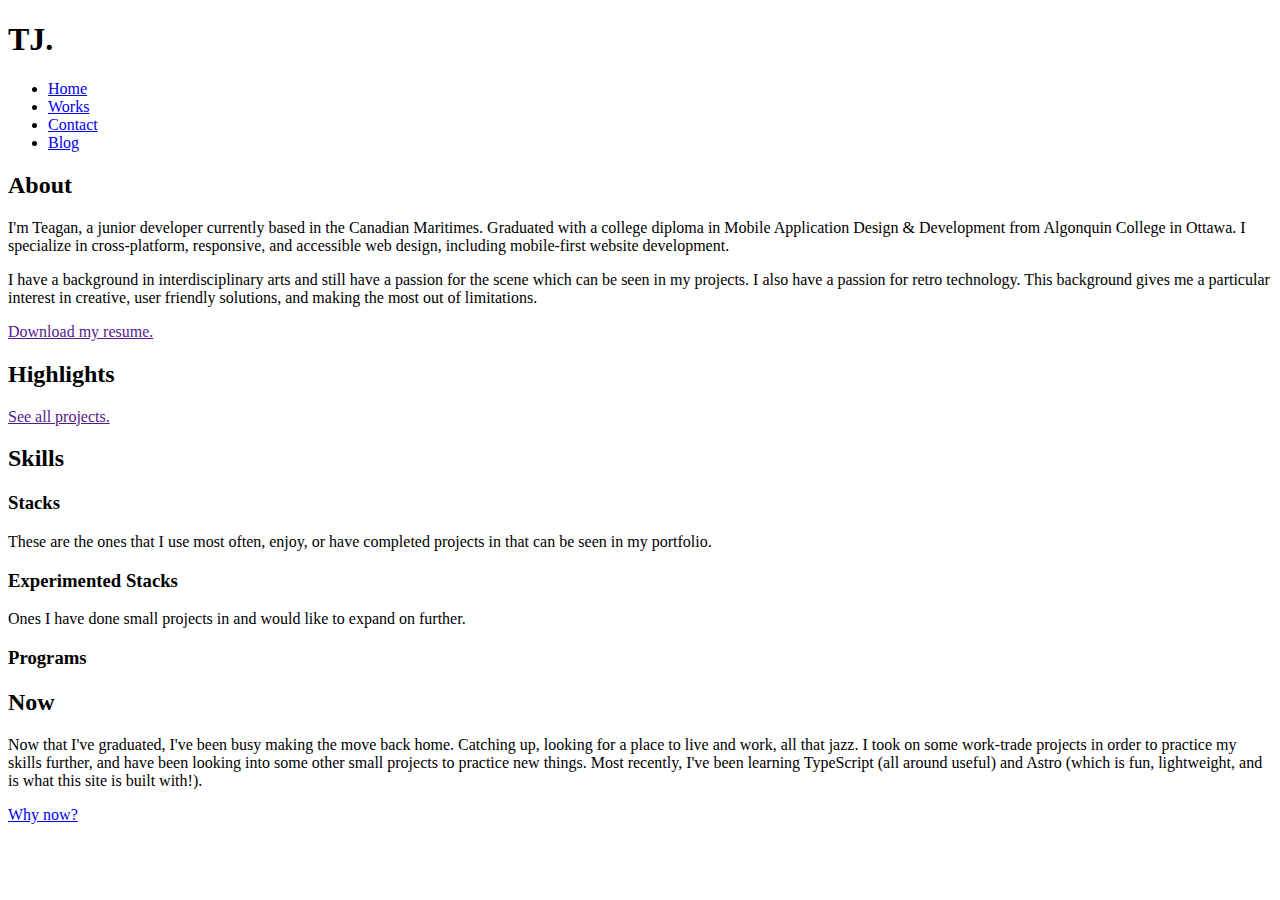
==== index.html @ 7b863f2d "initial commit" ====
<!DOCTYPE html>
<html lang="en">
<head>
  <meta charset="UTF-8">
  <meta name="viewport" content="width=device-width, initial-scale=1.0">
  <script src="/scripts/customElements.js" defer></script>
  <!-- <script src="/scripts/main.js" defer></script> -->
  <title>Teagan Clayton</title>
</head>
<body>

  <header></header>
  <app-header></app-header>
  <!-- <?php include "./header.html" ?> -->

  <section id="about">
    <h2>About</h2>
    <p>I'm Teagan, a junior developer currently based in the Canadian Maritimes. Graduated with a college diploma in Mobile Application Design & Development from Algonquin College in Ottawa. I specialize in cross-platform, responsive, and accessible web design, including mobile-first website development.</p>
    <p>I have a background in interdisciplinary arts and still have a passion for the scene which can be seen in my projects. I also have a passion for retro technology. This background gives me a particular interest in creative, user friendly solutions, and making the most out of limitations.</p>
    <p><a href="">Download my resume.</a></p>
  </section>

  <section id="highlights">
    <h2>Highlights</h2>
    <div class="gallery"></div>
    <p><a href="">See all projects.</a></p>
  </section>

  <section id="skills">
    <h2>Skills</h2>
    <h3>Stacks</h3>
    <p>These are the ones that I use most often, enjoy, or have completed projects in that can be seen in my portfolio.</p>
    <div class="icon-gallery"></div>
    <h3>Experimented Stacks</h3>
    <p>Ones I have done small projects in and would like to expand on further.</p>
    <div class="icon-gallery"></div>
    <h3>Programs</h3>
    <div class="icon-gallery"></div>
  </section>

  <section id="now">
    <h2>Now</h2>
    <p>Now that I've graduated, I've been busy making the move back home. Catching up, looking for a place to live and work, all that jazz. I took on some work-trade projects in order to practice my skills further, and have been looking into some other small projects to practice new things. Most recently, I've been learning TypeScript (all around useful) and Astro (which is fun, lightweight, and is what this site is built with!).</p>
    <p><a href="https://nownownow.com/about">Why now?</a></p>
  </section>

  <footer></footer>

</body>
</html>
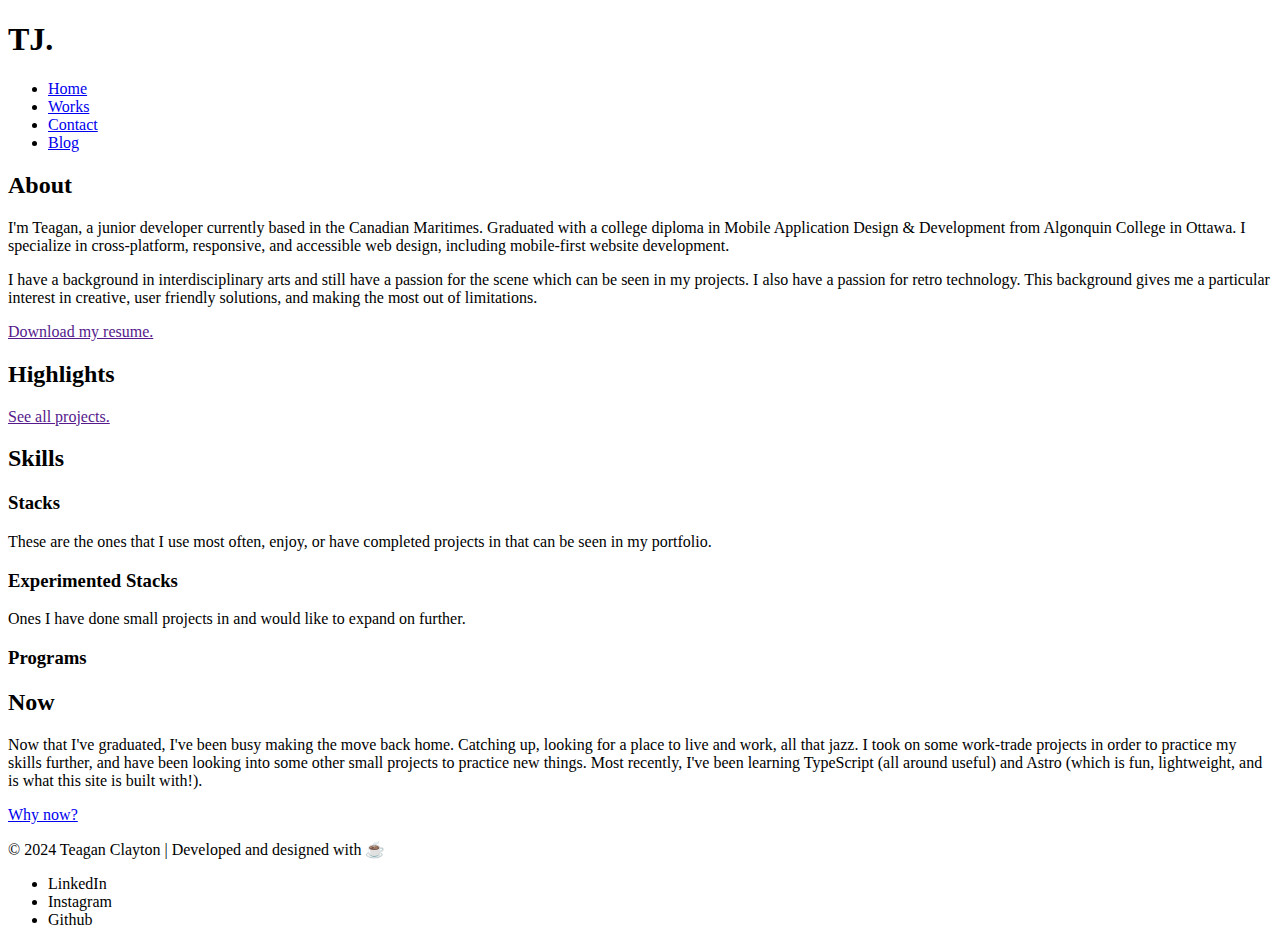
==== commit 061affd9: "add CORS, change fetching to one function" ====
--- a/index.html
+++ b/index.html
@@ -3,15 +3,14 @@
 <head>
   <meta charset="UTF-8">
   <meta name="viewport" content="width=device-width, initial-scale=1.0">
-  <script src="/scripts/customElements.js" defer></script>
-  <!-- <script src="/scripts/main.js" defer></script> -->
+  <meta http-equiv="Content-Security-Policy" content="default-src 'self'; script-src 'self'; style-src 'self';">
+  <link rel="stylesheet" href="/styles.css">
+  <script src="/scripts/main.js" defer></script>
   <title>Teagan Clayton</title>
 </head>
 <body>
 
-  <header></header>
-  <app-header></app-header>
-  <!-- <?php include "./header.html" ?> -->
+  <header id="header"></header>
 
   <section id="about">
     <h2>About</h2>
@@ -44,7 +43,7 @@
     <p><a href="https://nownownow.com/about">Why now?</a></p>
   </section>
 
-  <footer></footer>
+  <footer id="footer"></footer>
 
 </body>
 </html>
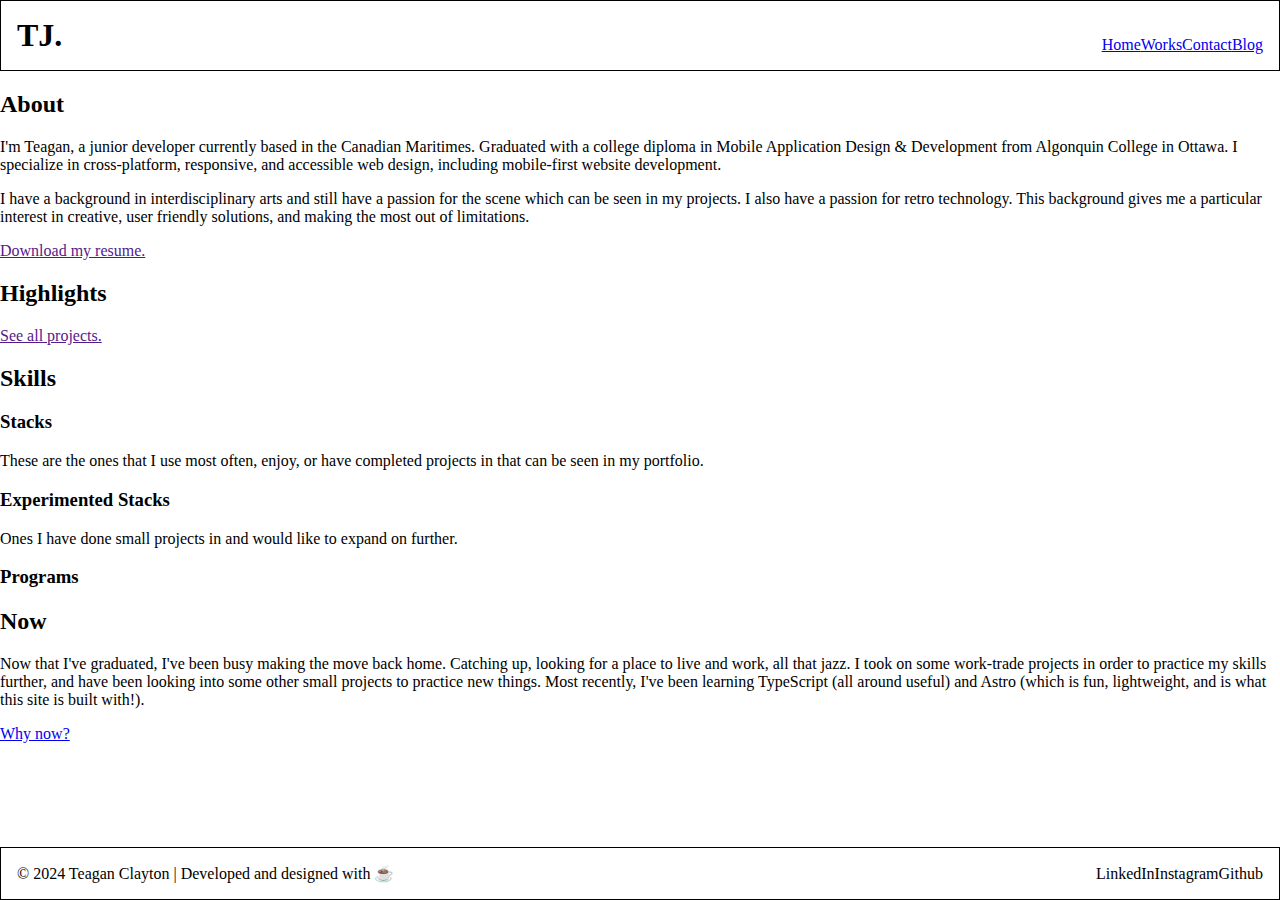
==== commit def8a6b3: "Set up grid layout" ====
--- a/index.html
+++ b/index.html
@@ -4,46 +4,42 @@
   <meta charset="UTF-8">
   <meta name="viewport" content="width=device-width, initial-scale=1.0">
   <meta http-equiv="Content-Security-Policy" content="default-src 'self'; script-src 'self'; style-src 'self';">
-  <link rel="stylesheet" href="/styles.css">
+  <link rel="stylesheet" href="/main.css">
   <script src="/scripts/main.js" defer></script>
   <title>Teagan Clayton</title>
 </head>
 <body>
-
-  <header id="header"></header>
-
-  <section id="about">
-    <h2>About</h2>
-    <p>I'm Teagan, a junior developer currently based in the Canadian Maritimes. Graduated with a college diploma in Mobile Application Design & Development from Algonquin College in Ottawa. I specialize in cross-platform, responsive, and accessible web design, including mobile-first website development.</p>
-    <p>I have a background in interdisciplinary arts and still have a passion for the scene which can be seen in my projects. I also have a passion for retro technology. This background gives me a particular interest in creative, user friendly solutions, and making the most out of limitations.</p>
-    <p><a href="">Download my resume.</a></p>
-  </section>
-
-  <section id="highlights">
-    <h2>Highlights</h2>
-    <div class="gallery"></div>
-    <p><a href="">See all projects.</a></p>
-  </section>
-
-  <section id="skills">
-    <h2>Skills</h2>
-    <h3>Stacks</h3>
-    <p>These are the ones that I use most often, enjoy, or have completed projects in that can be seen in my portfolio.</p>
-    <div class="icon-gallery"></div>
-    <h3>Experimented Stacks</h3>
-    <p>Ones I have done small projects in and would like to expand on further.</p>
-    <div class="icon-gallery"></div>
-    <h3>Programs</h3>
-    <div class="icon-gallery"></div>
-  </section>
-
-  <section id="now">
-    <h2>Now</h2>
-    <p>Now that I've graduated, I've been busy making the move back home. Catching up, looking for a place to live and work, all that jazz. I took on some work-trade projects in order to practice my skills further, and have been looking into some other small projects to practice new things. Most recently, I've been learning TypeScript (all around useful) and Astro (which is fun, lightweight, and is what this site is built with!).</p>
-    <p><a href="https://nownownow.com/about">Why now?</a></p>
-  </section>
-
-  <footer id="footer"></footer>
+    <header id="header"></header>
+    <main class="container">
+      <section id="about">
+        <h2>About</h2>
+        <p>I'm Teagan, a junior developer currently based in the Canadian Maritimes. Graduated with a college diploma in Mobile Application Design & Development from Algonquin College in Ottawa. I specialize in cross-platform, responsive, and accessible web design, including mobile-first website development.</p>
+        <p>I have a background in interdisciplinary arts and still have a passion for the scene which can be seen in my projects. I also have a passion for retro technology. This background gives me a particular interest in creative, user friendly solutions, and making the most out of limitations.</p>
+        <p><a href="">Download my resume.</a></p>
+      </section>
+      <section id="highlights">
+        <h2>Highlights</h2>
+        <div class="gallery"></div>
+        <p><a href="">See all projects.</a></p>
+      </section>
+      <section id="skills">
+        <h2>Skills</h2>
+        <h3>Stacks</h3>
+        <p>These are the ones that I use most often, enjoy, or have completed projects in that can be seen in my portfolio.</p>
+        <div class="icon-gallery"></div>
+        <h3>Experimented Stacks</h3>
+        <p>Ones I have done small projects in and would like to expand on further.</p>
+        <div class="icon-gallery"></div>
+        <h3>Programs</h3>
+        <div class="icon-gallery"></div>
+      </section>
+      <section id="now">
+        <h2>Now</h2>
+        <p>Now that I've graduated, I've been busy making the move back home. Catching up, looking for a place to live and work, all that jazz. I took on some work-trade projects in order to practice my skills further, and have been looking into some other small projects to practice new things. Most recently, I've been learning TypeScript (all around useful) and Astro (which is fun, lightweight, and is what this site is built with!).</p>
+        <p><a href="https://nownownow.com/about">Why now?</a></p>
+      </section>
+    </main>
+    <footer id="footer"></footer>
 
 </body>
 </html>
--- a/main.css
+++ b/main.css
@@ -0,0 +1,44 @@
+* {
+  box-sizing: border-box;
+}
+
+body {
+  padding: 0;
+  margin: 0;
+  min-height: 100vh;
+  width: 100%;
+
+  display: grid;
+  grid-template-rows: auto 1fr auto;
+  grid-template-areas:
+  "header"
+  "main"
+  "footer";
+}
+
+/* HEADER */
+
+header, 
+footer {
+  display: flex;
+  flex-direction: row;
+  justify-content: space-between;
+  align-items: flex-end;
+
+  padding: 1em;
+  border: 1px solid black;
+}
+
+header h1 {
+  margin: 0;
+}
+
+header ul, 
+footer ul {
+  list-style: none;
+  display: flex;
+  flex-direction: row;
+  margin: 0;
+}
+
+/* FOOTER */
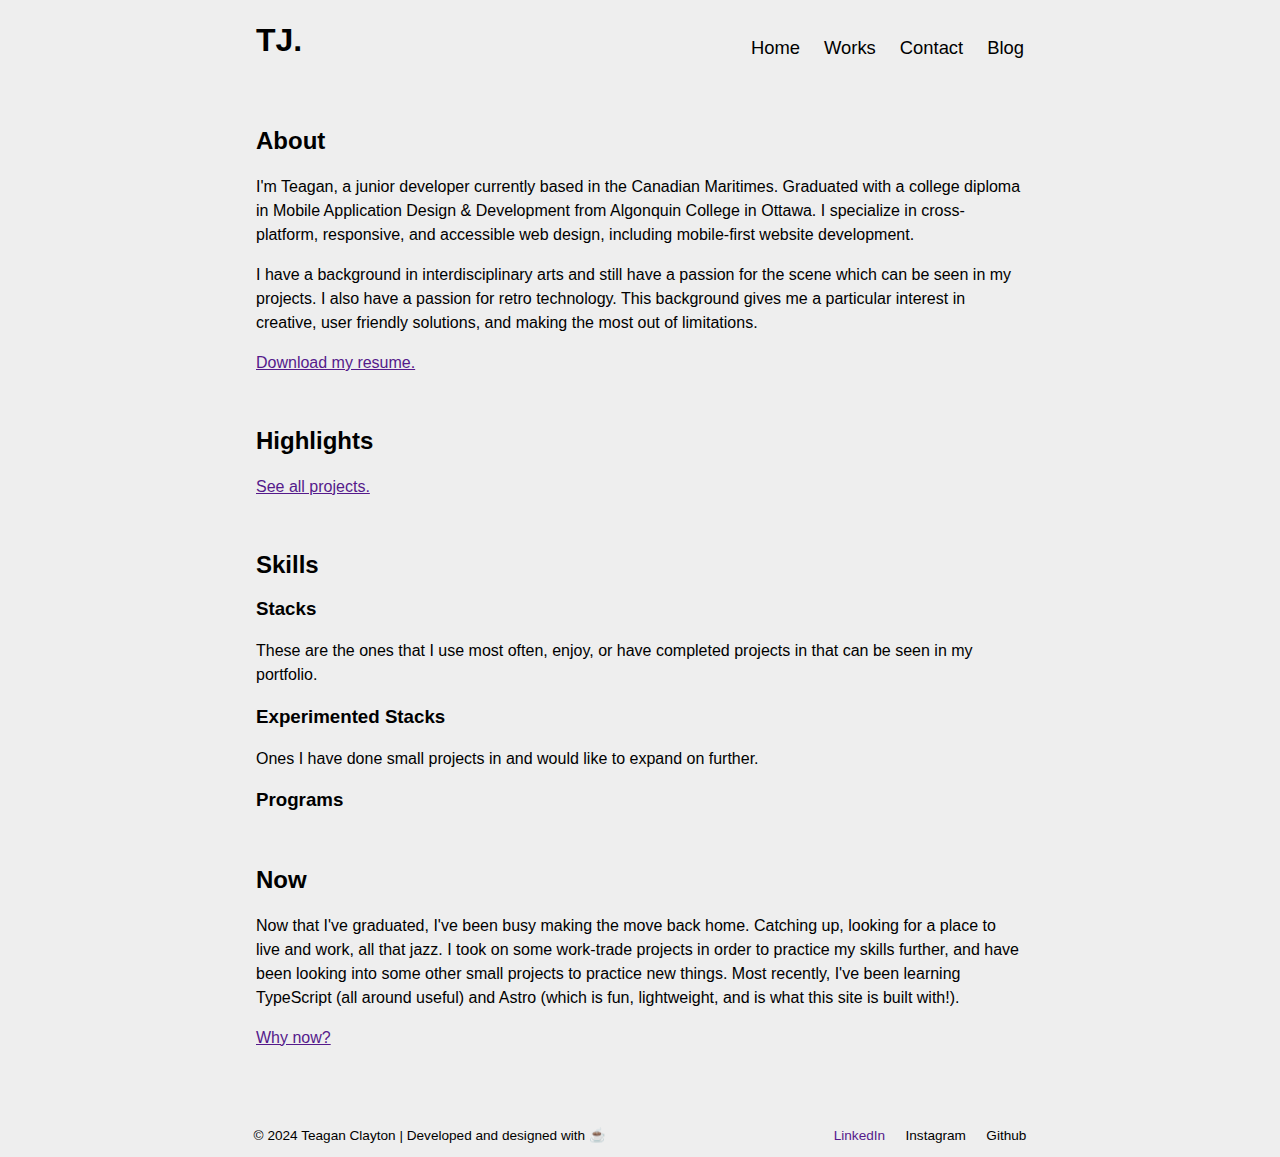
==== commit 83b72390: "Update layout and design" ====
--- a/index.html
+++ b/index.html
@@ -4,12 +4,16 @@
   <meta charset="UTF-8">
   <meta name="viewport" content="width=device-width, initial-scale=1.0">
   <meta http-equiv="Content-Security-Policy" content="default-src 'self'; script-src 'self'; style-src 'self';">
+  
+  <link rel="preconnect" href="https://fonts.googleapis.com">
+  <link rel="preconnect" href="https://fonts.gstatic.com" crossorigin>
+  <link href="https://fonts.googleapis.com/css2?family=Open+Sans:ital,wght@0,300..800;1,300..800&display=swap" rel="stylesheet">
   <link rel="stylesheet" href="/main.css">
   <script src="/scripts/main.js" defer></script>
   <title>Teagan Clayton</title>
 </head>
 <body>
-    <header id="header"></header>
+    <header id="header" class="container"></header>
     <main class="container">
       <section id="about">
         <h2>About</h2>
@@ -39,7 +43,7 @@
         <p><a href="https://nownownow.com/about">Why now?</a></p>
       </section>
     </main>
-    <footer id="footer"></footer>
+    <footer id="footer" class="container"></footer>
 
 </body>
 </html>
--- a/main.css
+++ b/main.css
@@ -1,5 +1,18 @@
 * {
   box-sizing: border-box;
+  font-family: "Open Sans", sans-serif;
+}
+
+:root {
+  --bg-color: #eee;
+  --main-highlight: #551a8b;
+  --main-highlight-dark: #1e003a;
+  --screen-width: 800px;
+}
+
+p {
+  font-size: 16px;
+  line-height: 1.5;
 }
 
 body {
@@ -7,38 +20,103 @@
   margin: 0;
   min-height: 100vh;
   width: 100%;
+  background-color: var(--bg-color);
+  overflow-y: scroll;
 
   display: grid;
   grid-template-rows: auto 1fr auto;
+  place-content: center;
   grid-template-areas:
-  "header"
-  "main"
-  "footer";
+    "header"
+    "main"
+    "footer";
+}
+
+a {
+  color: var(--main-highlight);
+}
+
+a:hover {
+  color: var(--main-highlight-dark);
+}
+
+.container {
+  width: auto;
+  padding: 1em 1em;
+}
+
+/* SECTIONS */
+section {
+  padding-top: 1em;
 }
 
 /* HEADER */
 
-header, 
+header,
 footer {
   display: flex;
-  flex-direction: row;
+  flex-direction: column;
   justify-content: space-between;
-  align-items: flex-end;
-
-  padding: 1em;
-  border: 1px solid black;
+  align-items: center;
+  min-height: 75px;
 }
 
 header h1 {
   margin: 0;
 }
 
-header ul, 
+header ul,
 footer ul {
   list-style: none;
   display: flex;
   flex-direction: row;
   margin: 0;
+  padding-left: 0;
 }
 
+header ul li,
+footer ul li {
+  margin-left: 1.5em;
+}
+
+header ul li a {
+  font-size: 1.15rem;
+  color: black;
+}
+
+header ul li:nth-of-type(1),
+footer ul li:nth-of-type(1) {
+  margin-left: 0;
+}
+
+header ul li a,
+footer ul li a {
+  text-decoration: none;
+}
+
+header ul li a:hover,
+footer ul li a:hover {
+  font-weight: bolder;
+  border-bottom: 2px solid black;
+}
+
+
 /* FOOTER */
+footer {
+  font-size: 0.85rem;
+}
+
+/* MOBILE */
+@media only screen and (min-width: 500px) {
+  header,
+  footer {
+    flex-direction: row;
+    align-items: flex-end;
+  }
+}
+
+@media only screen and (min-width: 800px) {
+  .container {
+    width: 800px;
+  }
+}
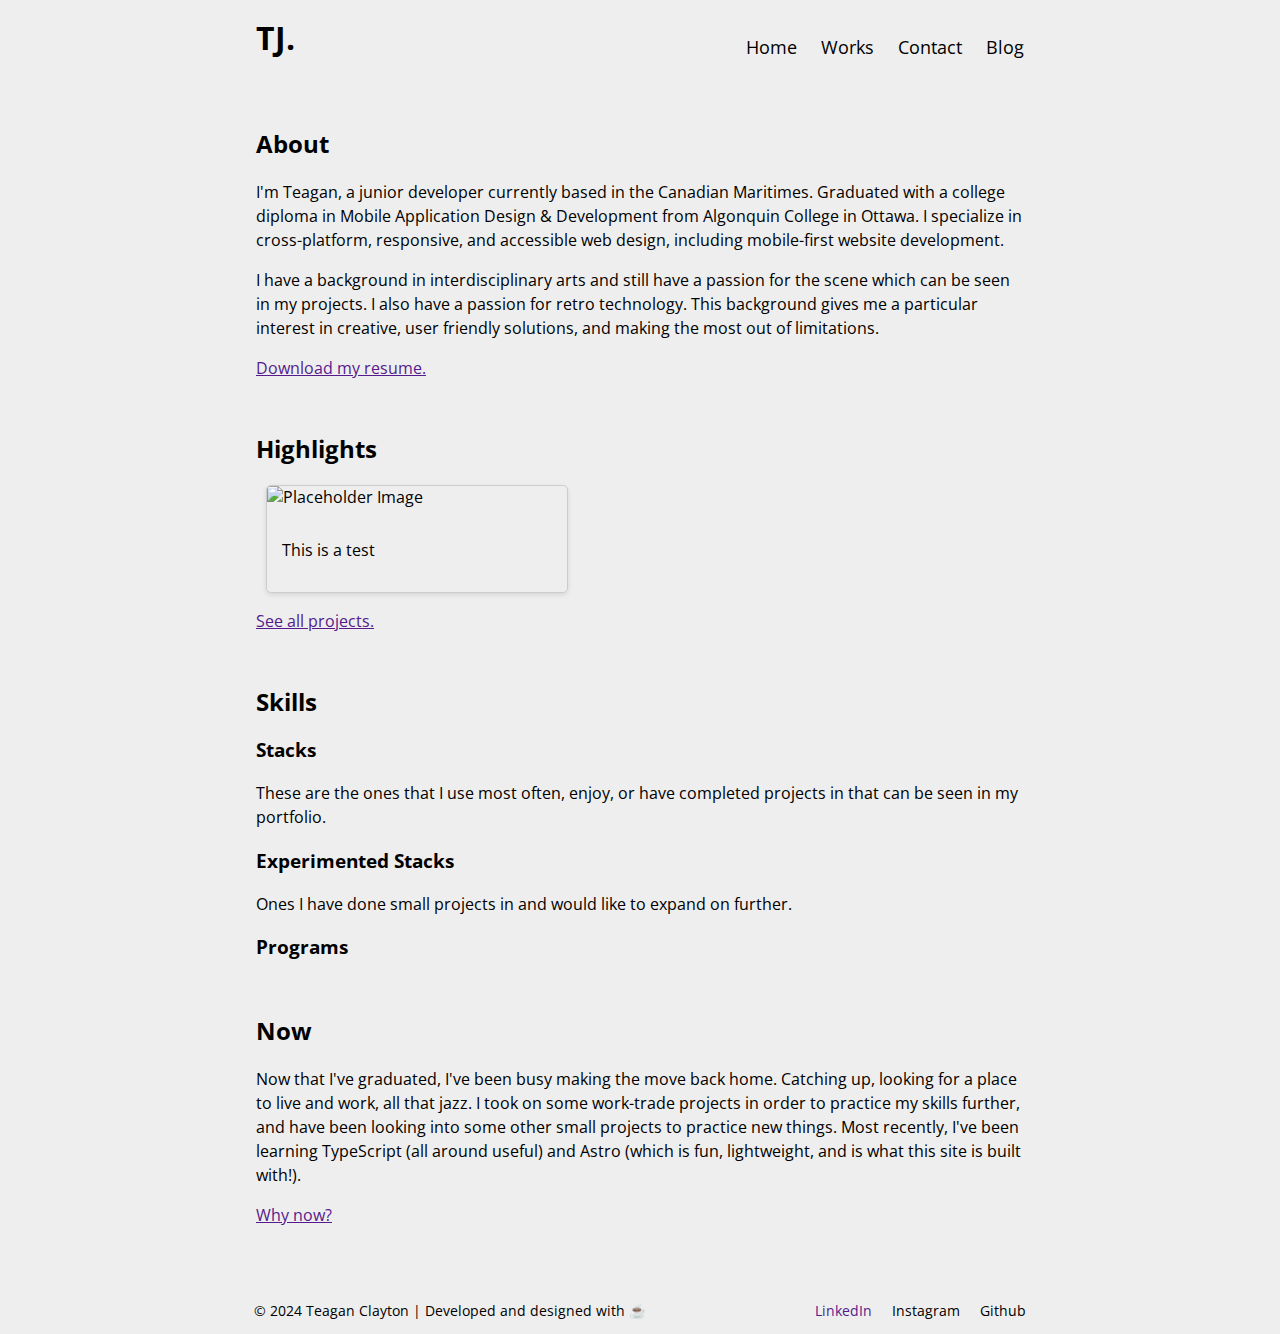
==== commit e7c4efb5: "Add custom card" ====
--- a/index.html
+++ b/index.html
@@ -3,13 +3,16 @@
 <head>
   <meta charset="UTF-8">
   <meta name="viewport" content="width=device-width, initial-scale=1.0">
-  <meta http-equiv="Content-Security-Policy" content="default-src 'self'; script-src 'self'; style-src 'self';">
+  <!-- <meta http-equiv="Content-Security-Policy" content="default-src 'self'; script-src 'self'; style-src 'self';"> -->
   
   <link rel="preconnect" href="https://fonts.googleapis.com">
   <link rel="preconnect" href="https://fonts.gstatic.com" crossorigin>
   <link href="https://fonts.googleapis.com/css2?family=Open+Sans:ital,wght@0,300..800;1,300..800&display=swap" rel="stylesheet">
-  <link rel="stylesheet" href="/main.css">
+  <link rel="stylesheet" href="/styles/main.css">
+
+  <script src="/scripts/customElements.js"></script>
   <script src="/scripts/main.js" defer></script>
+
   <title>Teagan Clayton</title>
 </head>
 <body>
@@ -23,7 +26,13 @@
       </section>
       <section id="highlights">
         <h2>Highlights</h2>
-        <div class="gallery"></div>
+        <div class="gallery">
+          <highlight-card 
+            image-src="https://via.placeholder.com/400x200" 
+            alt="Placeholder Image" 
+            text="This is a test">
+          </highlight-card>
+        </div>
         <p><a href="">See all projects.</a></p>
       </section>
       <section id="skills">
--- a/styles/main.css
+++ b/styles/main.css
@@ -0,0 +1,122 @@
+* {
+  box-sizing: border-box;
+  font-family: "Open Sans", sans-serif;
+}
+
+:root {
+  --bg-color: #eee;
+  --main-highlight: #551a8b;
+  --main-highlight-dark: #1e003a;
+  --screen-width: 800px;
+}
+
+p {
+  font-size: 16px;
+  line-height: 1.5;
+}
+
+body {
+  padding: 0;
+  margin: 0;
+  min-height: 100vh;
+  width: 100%;
+  background-color: var(--bg-color);
+  overflow-y: scroll;
+
+  display: grid;
+  grid-template-rows: auto 1fr auto;
+  place-content: center;
+  grid-template-areas:
+    "header"
+    "main"
+    "footer";
+}
+
+a {
+  color: var(--main-highlight);
+}
+
+a:hover {
+  color: var(--main-highlight-dark);
+}
+
+.container {
+  width: auto;
+  padding: 1em 1em;
+}
+
+/* SECTIONS */
+section {
+  padding-top: 1em;
+}
+
+/* HEADER */
+
+header,
+footer {
+  display: flex;
+  flex-direction: column;
+  justify-content: space-between;
+  align-items: center;
+  min-height: 75px;
+}
+
+header h1 {
+  margin: 0;
+}
+
+header ul,
+footer ul {
+  list-style: none;
+  display: flex;
+  flex-direction: row;
+  margin: 0;
+  padding-left: 0;
+}
+
+header ul li,
+footer ul li {
+  margin-left: 1.5em;
+}
+
+header ul li a {
+  font-size: 1.15rem;
+  color: black;
+}
+
+header ul li:nth-of-type(1),
+footer ul li:nth-of-type(1) {
+  margin-left: 0;
+}
+
+header ul li a,
+footer ul li a {
+  text-decoration: none;
+}
+
+header ul li a:hover,
+footer ul li a:hover {
+  font-weight: bolder;
+  border-bottom: 2px solid black;
+}
+
+
+/* FOOTER */
+footer {
+  font-size: 0.85rem;
+}
+
+/* MOBILE */
+@media only screen and (min-width: 500px) {
+  header,
+  footer {
+    flex-direction: row;
+    align-items: flex-end;
+  }
+}
+
+@media only screen and (min-width: 800px) {
+  .container {
+    width: 800px;
+  }
+}
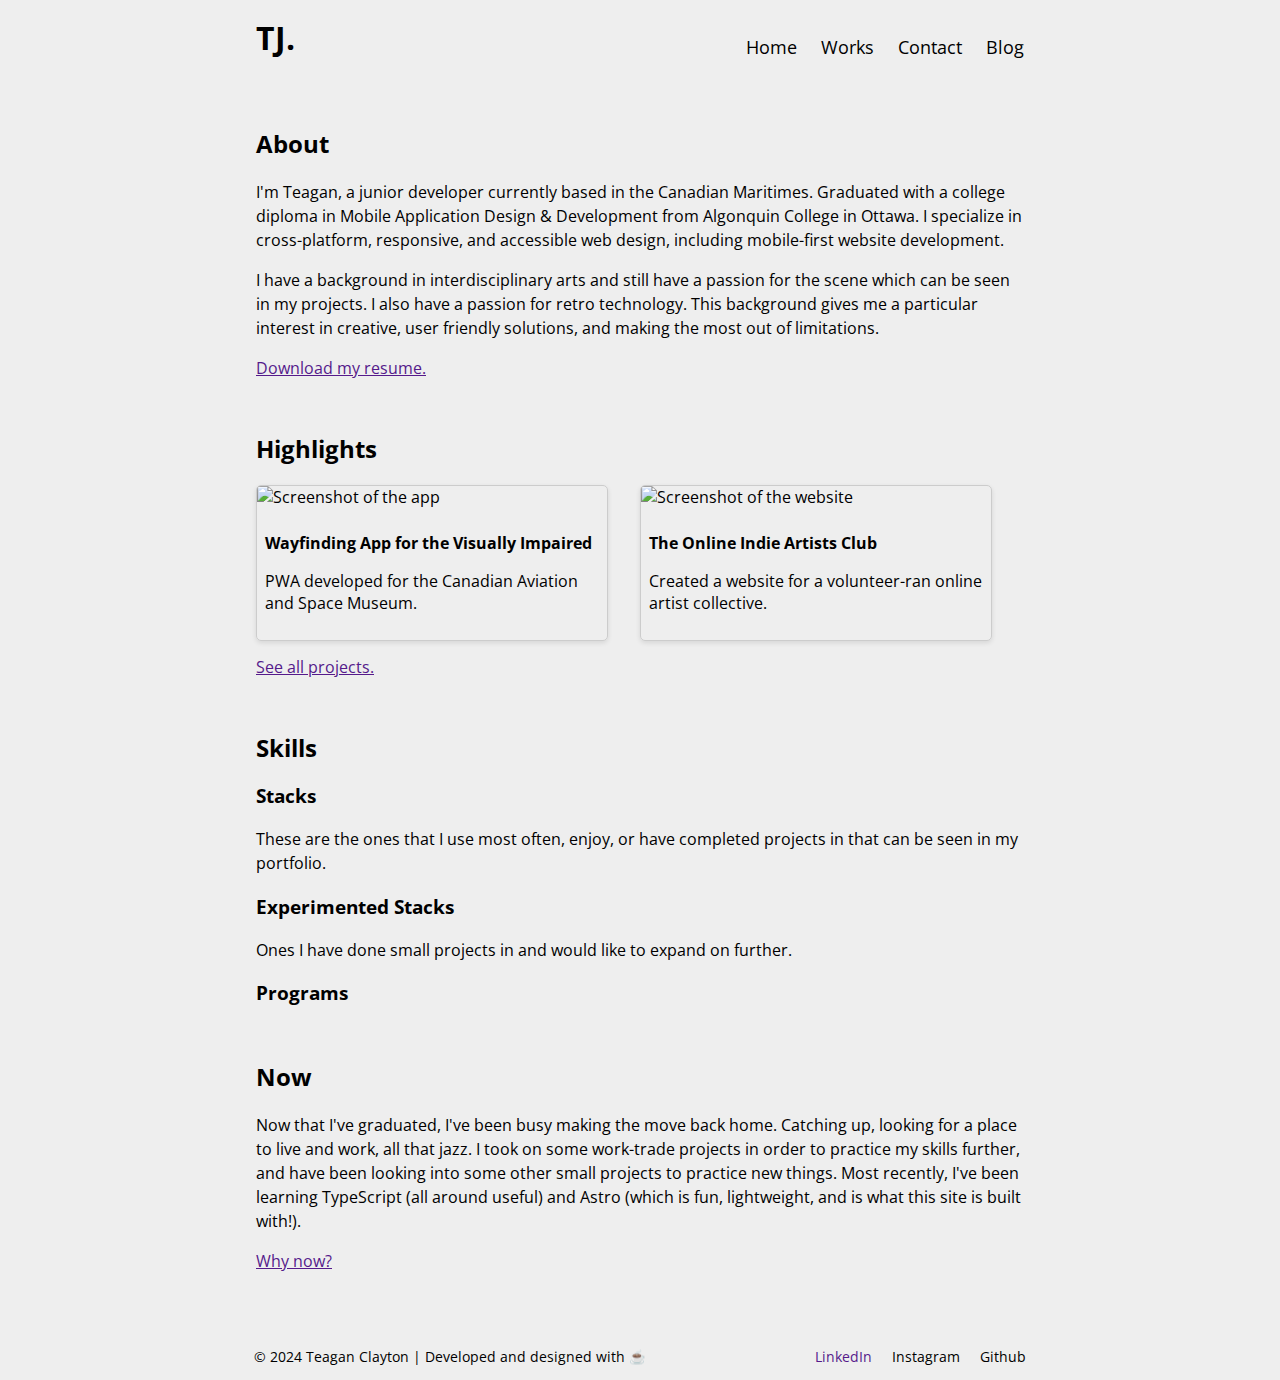
==== commit 09465dbd: "Add styling to card and gallery" ====
--- a/index.html
+++ b/index.html
@@ -10,7 +10,7 @@
   <link href="https://fonts.googleapis.com/css2?family=Open+Sans:ital,wght@0,300..800;1,300..800&display=swap" rel="stylesheet">
   <link rel="stylesheet" href="/styles/main.css">
 
-  <script src="/scripts/customElements.js"></script>
+  <script src="/scripts/customElements.js" defer></script>
   <script src="/scripts/main.js" defer></script>
 
   <title>Teagan Clayton</title>
@@ -28,9 +28,18 @@
         <h2>Highlights</h2>
         <div class="gallery">
           <highlight-card 
+            link="/test.html"
             image-src="https://via.placeholder.com/400x200" 
-            alt="Placeholder Image" 
-            text="This is a test">
+            alt="Screenshot of the app" 
+            heading="Wayfinding App for the Visually Impaired" 
+            text="PWA developed for the Canadian Aviation and Space Museum.">
+          </highlight-card>
+          <highlight-card 
+            link="/test.html"
+            image-src="https://via.placeholder.com/400x200" 
+            alt="Screenshot of the website" 
+            heading="The Online Indie Artists Club" 
+            text="Created a website for a volunteer-ran online artist collective.">
           </highlight-card>
         </div>
         <p><a href="">See all projects.</a></p>
--- a/styles/main.css
+++ b/styles/main.css
@@ -48,6 +48,13 @@
 /* SECTIONS */
 section {
   padding-top: 1em;
+}
+
+.gallery {
+  display: flex;
+  flex-direction: row;
+  flex-wrap: wrap;
+  gap: 2em;
 }
 
 /* HEADER */
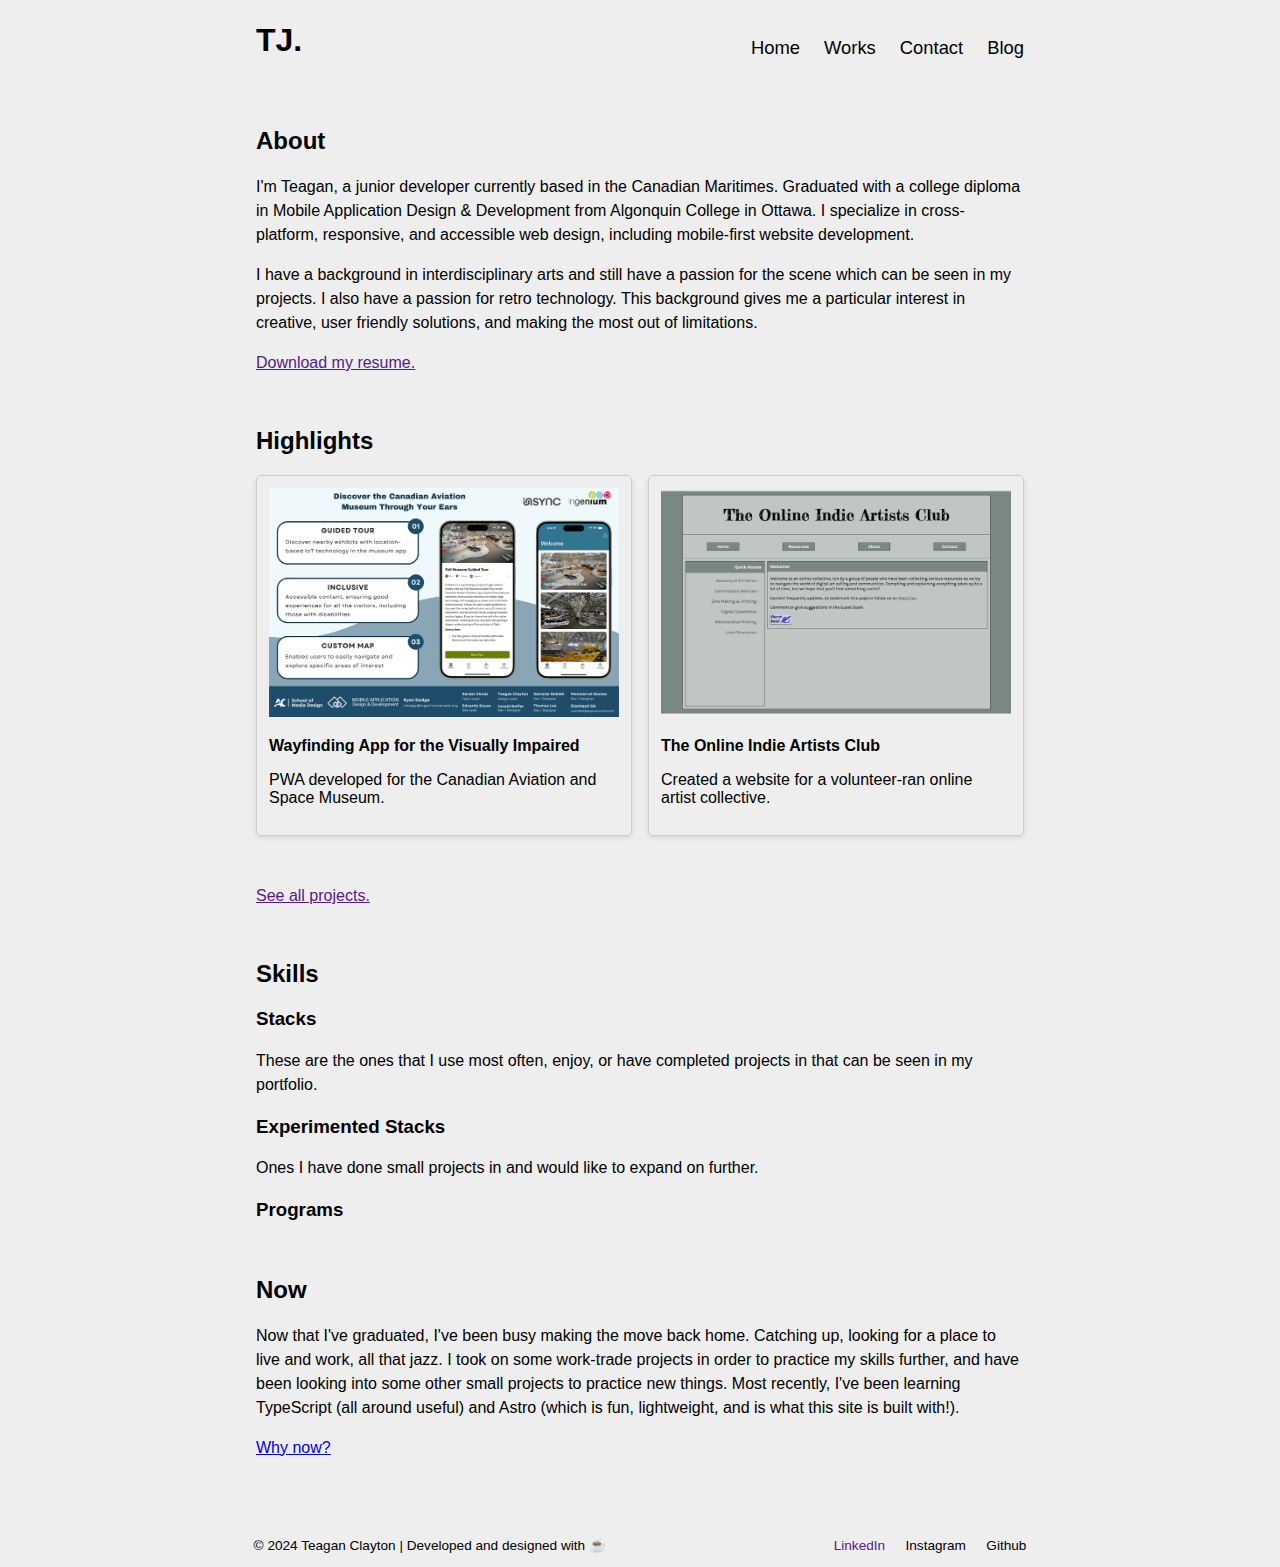
==== commit 5ab56aeb: "Set up remaining pages heads" ====
--- a/index.html
+++ b/index.html
@@ -3,13 +3,13 @@
 <head>
   <meta charset="UTF-8">
   <meta name="viewport" content="width=device-width, initial-scale=1.0">
-  <!-- <meta http-equiv="Content-Security-Policy" content="default-src 'self'; script-src 'self'; style-src 'self';"> -->
+  <meta http-equiv="Content-Security-Policy" content="default-src 'self'; script-src 'self'; style-src 'self';">
   
   <link rel="preconnect" href="https://fonts.googleapis.com">
   <link rel="preconnect" href="https://fonts.gstatic.com" crossorigin>
   <link href="https://fonts.googleapis.com/css2?family=Open+Sans:ital,wght@0,300..800;1,300..800&display=swap" rel="stylesheet">
+  
   <link rel="stylesheet" href="/styles/main.css">
-
   <script src="/scripts/customElements.js" defer></script>
   <script src="/scripts/main.js" defer></script>
 
@@ -28,15 +28,15 @@
         <h2>Highlights</h2>
         <div class="gallery">
           <highlight-card 
-            link="/test.html"
-            image-src="https://via.placeholder.com/400x200" 
+            link="/works/casm-wayfinding.html"
+            image-src="/assets/wayfinding-0.png" 
             alt="Screenshot of the app" 
             heading="Wayfinding App for the Visually Impaired" 
             text="PWA developed for the Canadian Aviation and Space Museum.">
           </highlight-card>
           <highlight-card 
-            link="/test.html"
-            image-src="https://via.placeholder.com/400x200" 
+            link="/works/indie-artists.html"
+            image-src="/assets/indie-0.png" 
             alt="Screenshot of the website" 
             heading="The Online Indie Artists Club" 
             text="Created a website for a volunteer-ran online artist collective.">
--- a/styles/main.css
+++ b/styles/main.css
@@ -32,13 +32,13 @@
     "footer";
 }
 
-a {
+/* a {
   color: var(--main-highlight);
 }
 
 a:hover {
   color: var(--main-highlight-dark);
-}
+} */
 
 .container {
   width: auto;
@@ -50,11 +50,17 @@
   padding-top: 1em;
 }
 
+section ul li {
+  line-height: 1.5;
+}
+
 .gallery {
   display: flex;
   flex-direction: row;
   flex-wrap: wrap;
-  gap: 2em;
+  gap: 1em;
+  height: fit-content;
+  padding-bottom: 2em;
 }
 
 /* HEADER */
